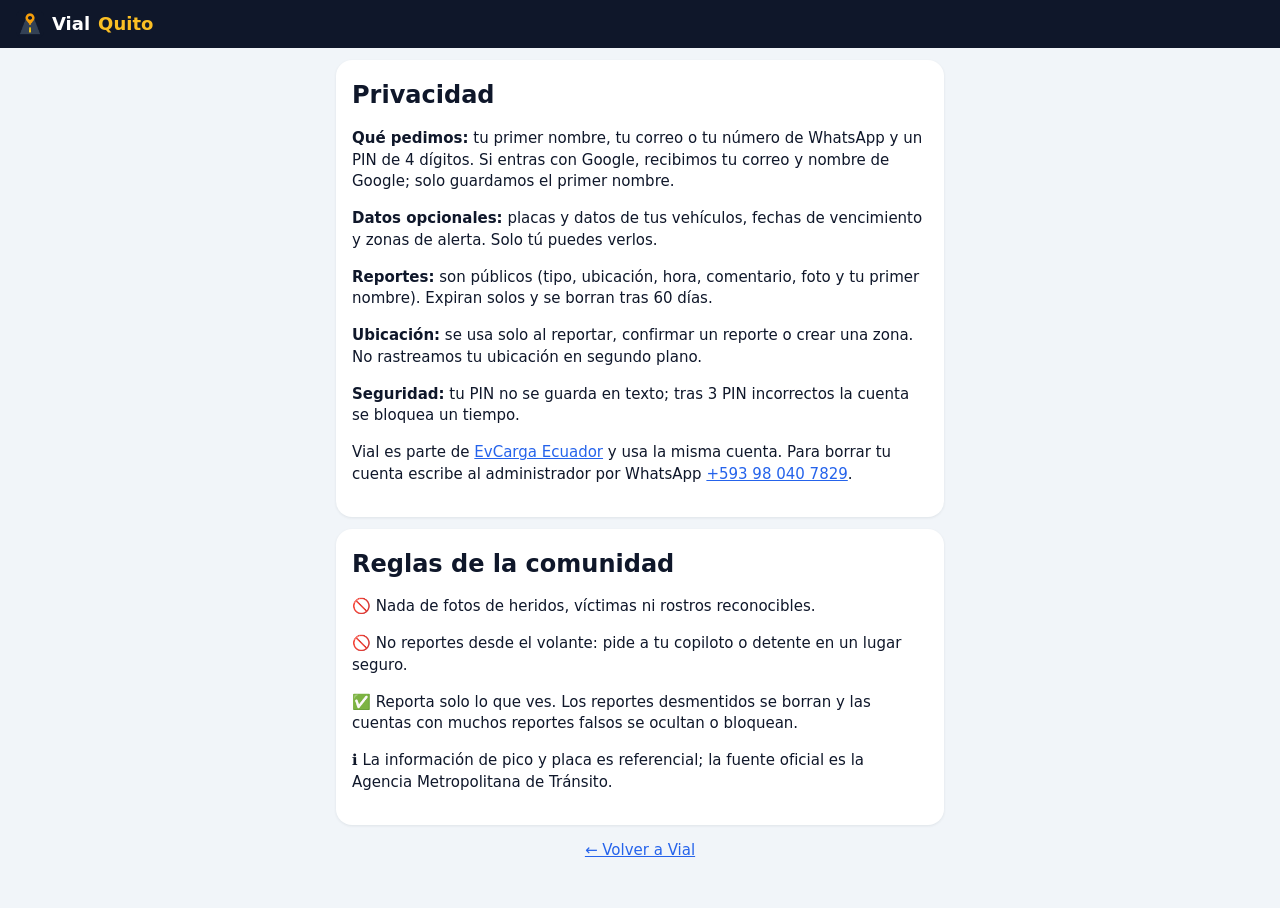
==== web/privacidad.html @ c2eb2da4 "Vial Quito: PWA, app Android (TWA), esquema Supabase y funciones Co-Authored-By: Claude Opus 5.5 <no" ====
<!doctype html>
<html lang="es">
<head>
<meta charset="utf-8"><meta name="viewport" content="width=device-width, initial-scale=1">
<title>Privacidad y reglas · Vial Quito</title>
<meta name="theme-color" content="#0f172a">
<link rel="icon" href="icons/favicon.png" type="image/png">
<link rel="stylesheet" href="styles.css">
</head>
<body>
<header class="top"><a class="brand" href="./" style="color:#fff;text-decoration:none"><img src="icons/icon-192.png" alt="" width="28" height="28"><b>Vial</b><span>Quito</span></a></header>
<main style="padding-bottom:32px">
  <div class="card">
    <h1>Privacidad</h1>
    <p><b>Qué pedimos:</b> tu primer nombre, tu correo o tu número de WhatsApp y un PIN de 4 dígitos. Si entras con Google, recibimos tu correo y nombre de Google; solo guardamos el primer nombre.</p>
    <p><b>Datos opcionales:</b> placas y datos de tus vehículos, fechas de vencimiento y zonas de alerta. Solo tú puedes verlos.</p>
    <p><b>Reportes:</b> son públicos (tipo, ubicación, hora, comentario, foto y tu primer nombre). Expiran solos y se borran tras 60 días.</p>
    <p><b>Ubicación:</b> se usa solo al reportar, confirmar un reporte o crear una zona. No rastreamos tu ubicación en segundo plano.</p>
    <p><b>Seguridad:</b> tu PIN no se guarda en texto; tras 3 PIN incorrectos la cuenta se bloquea un tiempo.</p>
    <p>Vial es parte de <a href="https://evcarga.github.io/">EvCarga Ecuador</a> y usa la misma cuenta. Para borrar tu cuenta escribe al administrador por WhatsApp <a href="https://wa.me/593980407829">+593 98 040 7829</a>.</p>
  </div>
  <div class="card">
    <h1>Reglas de la comunidad</h1>
    <p>🚫 Nada de fotos de heridos, víctimas ni rostros reconocibles.</p>
    <p>🚫 No reportes desde el volante: pide a tu copiloto o detente en un lugar seguro.</p>
    <p>✅ Reporta solo lo que ves. Los reportes desmentidos se borran y las cuentas con muchos reportes falsos se ocultan o bloquean.</p>
    <p>ℹ️ La información de pico y placa es referencial; la fuente oficial es la Agencia Metropolitana de Tránsito.</p>
  </div>
  <p class="center"><a href="./">← Volver a Vial</a></p>
</main>
</body>
</html>
---- web/styles.css ----
:root {
  --bg: #f1f5f9; --card: #fff; --txt: #0f172a; --muted: #64748b; --line: #e2e8f0;
  --pri: #0f172a; --amber: #f59e0b; --ok: #16a34a; --bad: #dc2626; --blue: #2563eb;
  --nav: 64px;
}
* { box-sizing: border-box; }
html, body { margin: 0; height: 100%; }
body { font: 15px/1.45 system-ui, -apple-system, "Segoe UI", Roboto, sans-serif; background: var(--bg); color: var(--txt); }
a { color: var(--blue); }
h1 { font-size: 24px; margin: 2px 0 6px; }
h2 { font-size: 17px; margin: 0 0 10px; }
.hidden { display: none !important; }
.muted { color: var(--muted); } .small { font-size: 13px; } .center { text-align: center; }
.row { display: flex; gap: 8px; align-items: center; } .between { justify-content: space-between; } .top-gap { margin-top: 12px; }
.grid2 { display: grid; grid-template-columns: 1fr 1fr; gap: 8px; }
.full { width: 100%; margin-top: 8px; }

.top { position: sticky; top: 0; z-index: 1001; display: flex; justify-content: space-between; align-items: center;
  padding: 10px 16px; padding-top: max(10px, env(safe-area-inset-top)); background: var(--pri); color: #fff; }
.brand { display: flex; align-items: center; gap: 8px; font-size: 18px; }
.brand img { border-radius: 7px; } .brand span { color: #fbbf24; font-weight: 600; }
.ev { color: #bbf7d0; text-decoration: none; font-weight: 600; font-size: 14px; border: 1px solid #166534; padding: 5px 10px; border-radius: 999px; }

main { max-width: 640px; margin: 0 auto; padding: 12px 16px calc(var(--nav) + 24px); }
.tab { display: none; } .tab.active { display: block; }
.card { background: var(--card); border-radius: 16px; padding: 16px; margin-bottom: 12px; box-shadow: 0 1px 3px rgba(15,23,42,.08); }
.card.admin { border: 2px dashed #cbd5e1; }

input, select, textarea { width: 100%; font: inherit; padding: 11px 12px; border: 1px solid var(--line); border-radius: 10px; background: #fff; color: var(--txt); }
label { display: block; font-size: 13px; color: var(--muted); margin: 8px 0; }
label input, label select, label textarea { margin-top: 4px; }
.row input { flex: 1; }
.btn { display: inline-flex; justify-content: center; align-items: center; gap: 8px; border: 0; border-radius: 12px; padding: 12px 16px;
  font: 600 15px system-ui, sans-serif; background: var(--pri); color: #fff; cursor: pointer; text-decoration: none; text-align: center; }
.btn.sm { padding: 7px 12px; font-size: 13px; border-radius: 10px; }
.btn.ghost { background: #f1f5f9; color: var(--txt); }
.btn.amber { background: var(--amber); color: #111827; }
.btn.wa { background: #16a34a; } .btn.ev-btn { background: #15803d; }
.btn.google { background: #fff; color: #111827; border: 1px solid var(--line); }
.btn.danger { background: #fee2e2; color: var(--bad); }
.btn:disabled { opacity: .6; }
.error { color: var(--bad); font-size: 14px; min-height: 18px; margin: 4px 0; }
.sep { display: flex; align-items: center; gap: 8px; color: var(--muted); font-size: 12px; margin: 14px 0 4px; }
.sep::before, .sep::after { content: ""; flex: 1; height: 1px; background: var(--line); }
.switch { display: flex; gap: 10px; align-items: center; color: var(--txt); font-size: 14px; }
.switch input { width: 20px; height: 20px; margin: 0; }

/* Pico y placa */
.pp { background: linear-gradient(135deg, #0f172a, #1e293b); color: #fff; }
.pp .muted { color: #94a3b8; }
.digitos { display: flex; gap: 10px; margin: 6px 0 10px; }
.digitos b { width: 56px; height: 56px; border-radius: 14px; background: #fbbf24; color: #111827; font-size: 30px; display: grid; place-items: center; }
.estado { font-size: 17px; font-weight: 700; margin-bottom: 4px; }
.estado.on { color: #fca5a5; } .estado.off { color: #86efac; }
.semana { display: grid; grid-template-columns: repeat(5, 1fr); gap: 6px; text-align: center; }
.semana div { background: #f8fafc; border-radius: 10px; padding: 8px 2px; font-size: 13px; }
.semana div.hoy { background: #fef3c7; font-weight: 700; }
.semana b { display: block; font-size: 18px; }
.res { margin-top: 10px; padding: 12px; border-radius: 12px; font-weight: 600; }
.res.no { background: #fee2e2; color: #991b1b; } .res.si { background: #dcfce7; color: #166534; }

.lista > div { display: flex; justify-content: space-between; align-items: center; gap: 8px; padding: 10px 0; border-bottom: 1px solid var(--line); }
.lista > div:last-child { border-bottom: 0; }
.lista .acc { display: flex; gap: 6px; flex-shrink: 0; }
.vacio { color: var(--muted); font-size: 14px; padding: 6px 0; }

/* Mapa */
#tab-mapa.active { position: fixed; inset: 0; top: 0; padding: 0; }
#map { position: fixed; left: 0; right: 0; top: 52px; bottom: var(--nav); z-index: 1; }
.map-tools { position: fixed; top: 64px; left: 12px; right: 12px; z-index: 500; display: flex; gap: 8px; justify-content: flex-end; }
.chip { background: #fff; border: 0; border-radius: 999px; padding: 8px 12px; font: 600 13px system-ui; box-shadow: 0 2px 8px rgba(0,0,0,.18); }
.sheet-list { position: fixed; left: 0; right: 0; bottom: var(--nav); max-height: 45vh; overflow: auto; background: #fff; z-index: 600;
  border-radius: 18px 18px 0 0; padding: 8px 16px; box-shadow: 0 -4px 16px rgba(0,0,0,.15); }
.pin { width: 34px; height: 34px; border-radius: 50%; display: grid; place-items: center; font-size: 18px; border: 2px solid #fff; box-shadow: 0 2px 6px rgba(0,0,0,.35); }
.pin.radar-fijo { border-radius: 8px; background: #1e293b; }
.pin.yo { width: 18px; height: 18px; background: #2563eb; border: 3px solid #fff; }
.pop h3 { margin: 0 0 4px; font-size: 15px; } .pop p { margin: 4px 0; }
.pop img { width: 100%; border-radius: 8px; margin-top: 4px; }
.pop .row { margin-top: 8px; flex-wrap: wrap; }

/* Barra inferior */
nav.bottom { position: fixed; bottom: 0; left: 0; right: 0; height: var(--nav); background: #fff; display: grid; grid-template-columns: repeat(4, 1fr);
  border-top: 1px solid var(--line); z-index: 1000; padding-bottom: env(safe-area-inset-bottom); }
nav.bottom button { background: none; border: 0; font: 600 11px system-ui; color: var(--muted); display: flex; flex-direction: column; align-items: center; justify-content: center; gap: 2px; }
nav.bottom button span { font-size: 20px; }
nav.bottom button.active { color: var(--txt); }
nav.bottom .reportar span { background: var(--amber); color: #111827; width: 46px; height: 46px; border-radius: 50%; display: grid; place-items: center;
  font-size: 30px; margin-top: -22px; box-shadow: 0 4px 12px rgba(245,158,11,.5); }
nav.bottom .reportar { color: var(--txt); }

/* Modales */
.modal { position: fixed; inset: 0; background: rgba(15,23,42,.5); z-index: 2000; display: flex; align-items: flex-end; justify-content: center; }
.sheet { background: #fff; width: 100%; max-width: 640px; border-radius: 20px 20px 0 0; padding: 18px 16px calc(18px + env(safe-area-inset-bottom)); max-height: 90vh; overflow: auto; }
.x { background: #f1f5f9; border: 0; width: 34px; height: 34px; border-radius: 50%; font-size: 16px; }
.tipos { display: grid; grid-template-columns: 1fr 1fr; gap: 10px; }
.tipos button { border: 0; border-radius: 16px; padding: 16px 8px; font: 700 15px system-ui; display: flex; flex-direction: column; align-items: center; gap: 6px; color: #111827; }
.tipos button span { font-size: 32px; }
.tipos button:last-child:nth-child(odd) { grid-column: span 2; }
.prev { width: 100%; max-height: 220px; object-fit: cover; border-radius: 12px; margin: 6px 0; }

.banner { position: sticky; top: 52px; z-index: 1001; background: #fef3c7; padding: 10px 16px; display: flex; justify-content: space-between; align-items: center; gap: 10px; font-size: 14px; }
.toast { position: fixed; left: 50%; transform: translateX(-50%); bottom: calc(var(--nav) + 16px); background: #111827; color: #fff; padding: 12px 18px;
  border-radius: 12px; z-index: 3000; font-size: 14px; max-width: 90%; text-align: center; }
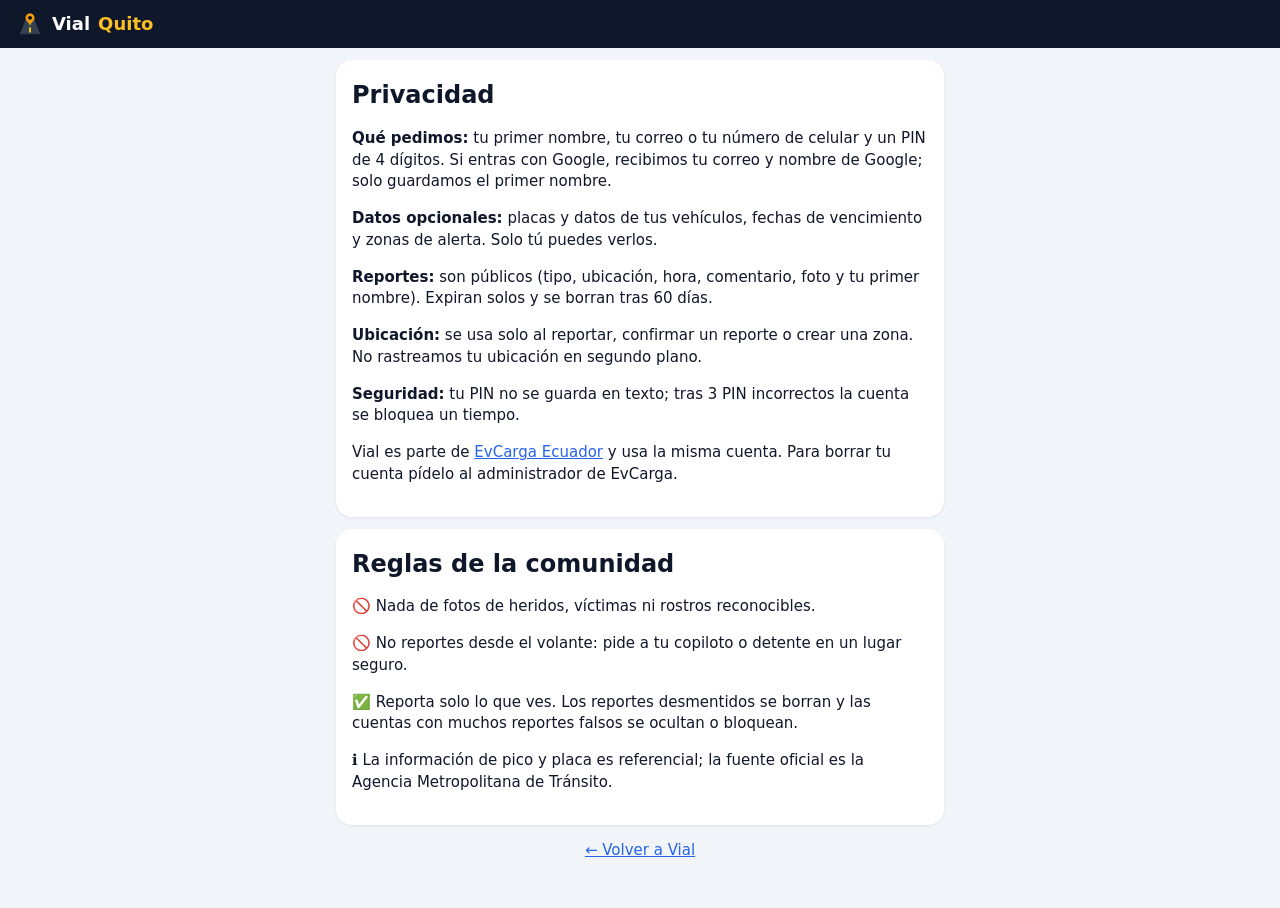
==== commit 6b92992e: "Sin WhatsApp: compartir con el menú del teléfono; Telegram oculto hasta configurar el bot Co-Authore" ====
--- a/web/privacidad.html
+++ b/web/privacidad.html
@@ -12,12 +12,12 @@
 <main style="padding-bottom:32px">
   <div class="card">
     <h1>Privacidad</h1>
-    <p><b>Qué pedimos:</b> tu primer nombre, tu correo o tu número de WhatsApp y un PIN de 4 dígitos. Si entras con Google, recibimos tu correo y nombre de Google; solo guardamos el primer nombre.</p>
+    <p><b>Qué pedimos:</b> tu primer nombre, tu correo o tu número de celular y un PIN de 4 dígitos. Si entras con Google, recibimos tu correo y nombre de Google; solo guardamos el primer nombre.</p>
     <p><b>Datos opcionales:</b> placas y datos de tus vehículos, fechas de vencimiento y zonas de alerta. Solo tú puedes verlos.</p>
     <p><b>Reportes:</b> son públicos (tipo, ubicación, hora, comentario, foto y tu primer nombre). Expiran solos y se borran tras 60 días.</p>
     <p><b>Ubicación:</b> se usa solo al reportar, confirmar un reporte o crear una zona. No rastreamos tu ubicación en segundo plano.</p>
     <p><b>Seguridad:</b> tu PIN no se guarda en texto; tras 3 PIN incorrectos la cuenta se bloquea un tiempo.</p>
-    <p>Vial es parte de <a href="https://evcarga.github.io/">EvCarga Ecuador</a> y usa la misma cuenta. Para borrar tu cuenta escribe al administrador por WhatsApp <a href="https://wa.me/593980407829">+593 98 040 7829</a>.</p>
+    <p>Vial es parte de <a href="https://evcarga.github.io/">EvCarga Ecuador</a> y usa la misma cuenta. Para borrar tu cuenta pídelo al administrador de EvCarga.</p>
   </div>
   <div class="card">
     <h1>Reglas de la comunidad</h1>
--- a/web/styles.css
+++ b/web/styles.css
@@ -68,7 +68,7 @@
 #tab-mapa.active { position: fixed; inset: 0; top: 0; padding: 0; }
 #map { position: fixed; left: 0; right: 0; top: 52px; bottom: var(--nav); z-index: 1; }
 .map-tools { position: fixed; top: 64px; left: 12px; right: 12px; z-index: 500; display: flex; gap: 8px; justify-content: flex-end; }
-.chip { background: #fff; border: 0; border-radius: 999px; padding: 8px 12px; font: 600 13px system-ui; box-shadow: 0 2px 8px rgba(0,0,0,.18); }
+.chip { white-space: nowrap; background: #fff; border: 0; border-radius: 999px; padding: 8px 12px; font: 600 13px system-ui; box-shadow: 0 2px 8px rgba(0,0,0,.18); }
 .sheet-list { position: fixed; left: 0; right: 0; bottom: var(--nav); max-height: 45vh; overflow: auto; background: #fff; z-index: 600;
   border-radius: 18px 18px 0 0; padding: 8px 16px; box-shadow: 0 -4px 16px rgba(0,0,0,.15); }
 .pin { width: 34px; height: 34px; border-radius: 50%; display: grid; place-items: center; font-size: 18px; border: 2px solid #fff; box-shadow: 0 2px 6px rgba(0,0,0,.35); }
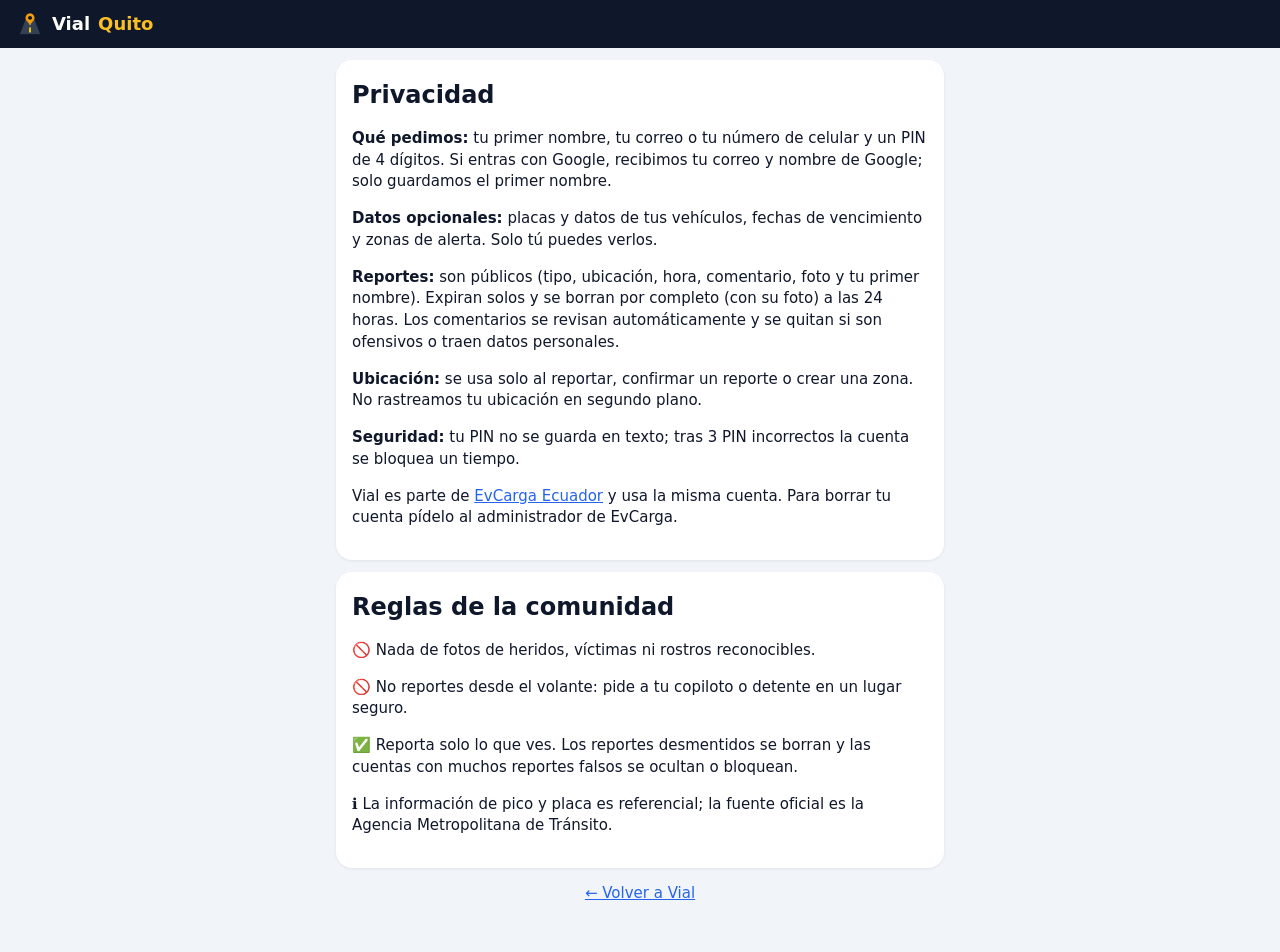
==== commit f9181755: "Visitas y registros (web/app) con estadísticas admin, borrado de reportes a las 24 h, fecha visible " ====
--- a/web/privacidad.html
+++ b/web/privacidad.html
@@ -14,7 +14,7 @@
     <h1>Privacidad</h1>
     <p><b>Qué pedimos:</b> tu primer nombre, tu correo o tu número de celular y un PIN de 4 dígitos. Si entras con Google, recibimos tu correo y nombre de Google; solo guardamos el primer nombre.</p>
     <p><b>Datos opcionales:</b> placas y datos de tus vehículos, fechas de vencimiento y zonas de alerta. Solo tú puedes verlos.</p>
-    <p><b>Reportes:</b> son públicos (tipo, ubicación, hora, comentario, foto y tu primer nombre). Expiran solos y se borran tras 60 días.</p>
+    <p><b>Reportes:</b> son públicos (tipo, ubicación, hora, comentario, foto y tu primer nombre). Expiran solos y se borran por completo (con su foto) a las 24 horas. Los comentarios se revisan automáticamente y se quitan si son ofensivos o traen datos personales.</p>
     <p><b>Ubicación:</b> se usa solo al reportar, confirmar un reporte o crear una zona. No rastreamos tu ubicación en segundo plano.</p>
     <p><b>Seguridad:</b> tu PIN no se guarda en texto; tras 3 PIN incorrectos la cuenta se bloquea un tiempo.</p>
     <p>Vial es parte de <a href="https://evcarga.github.io/">EvCarga Ecuador</a> y usa la misma cuenta. Para borrar tu cuenta pídelo al administrador de EvCarga.</p>
